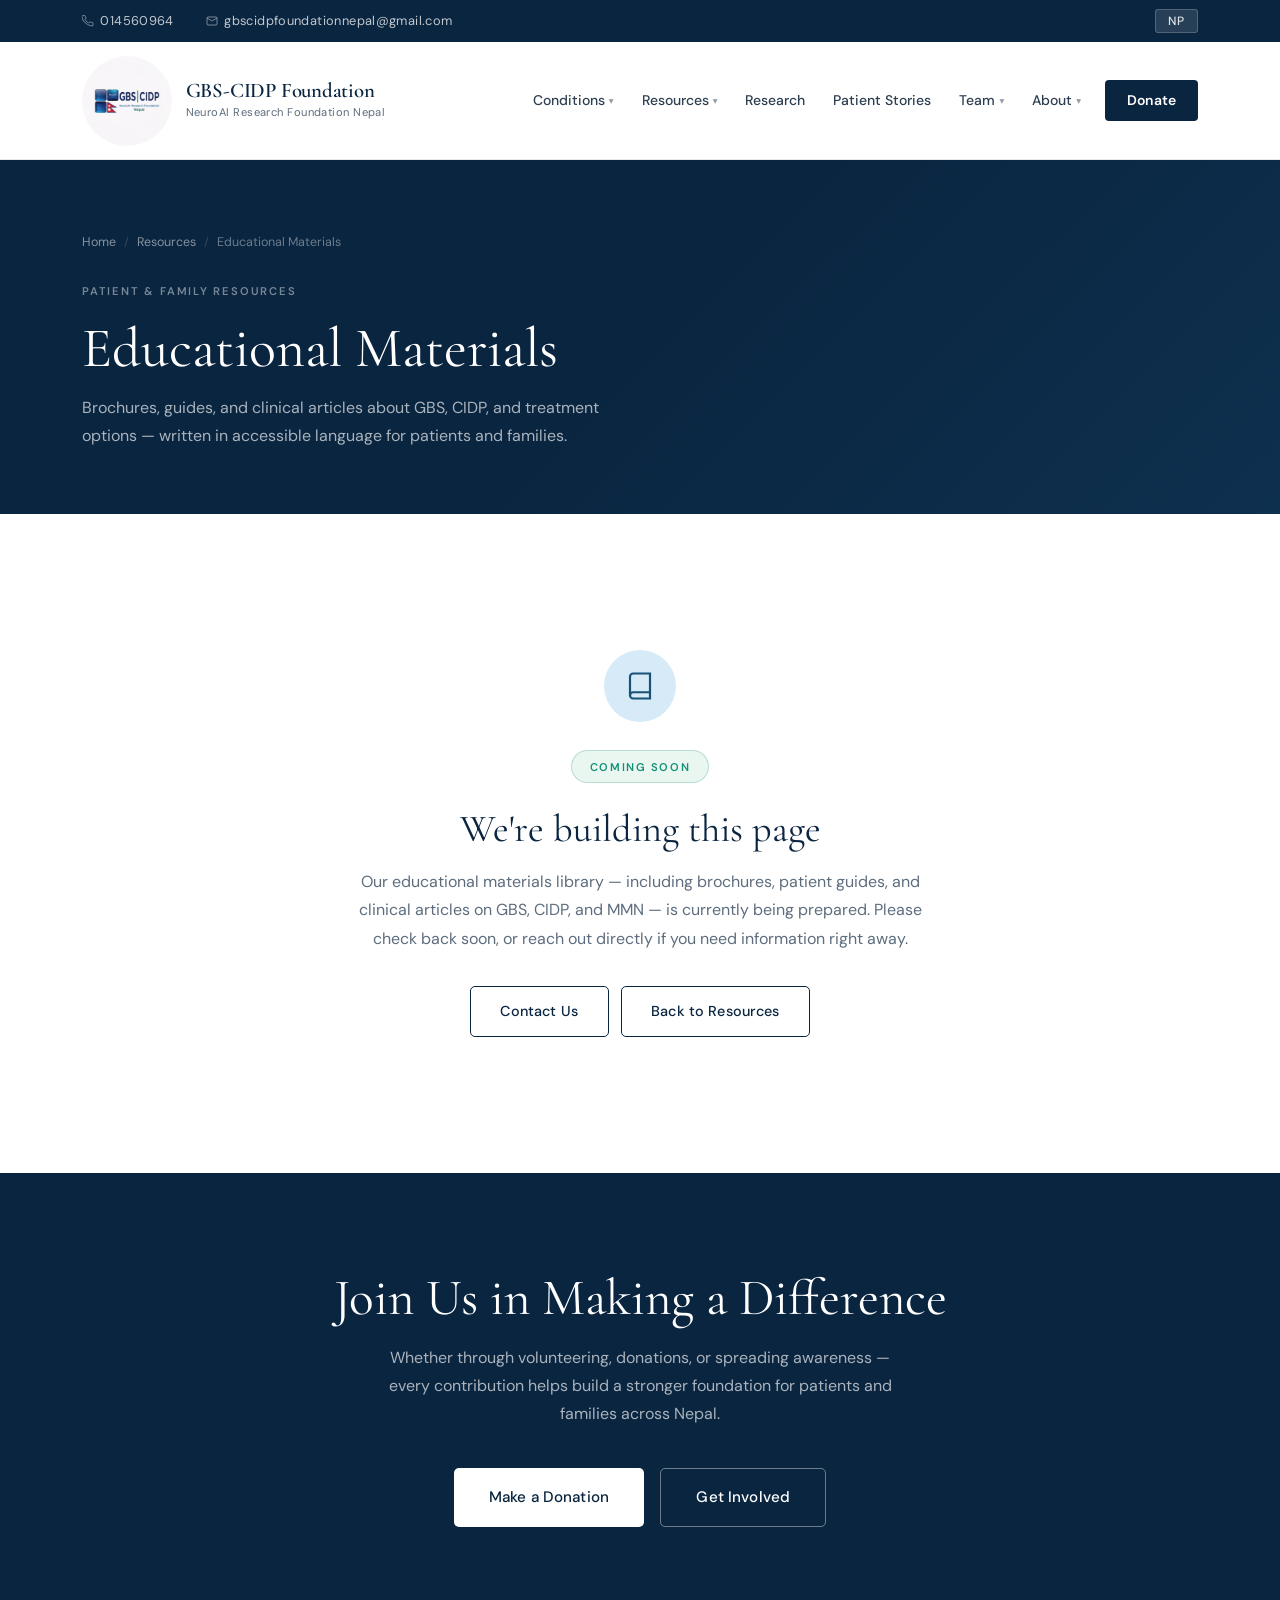
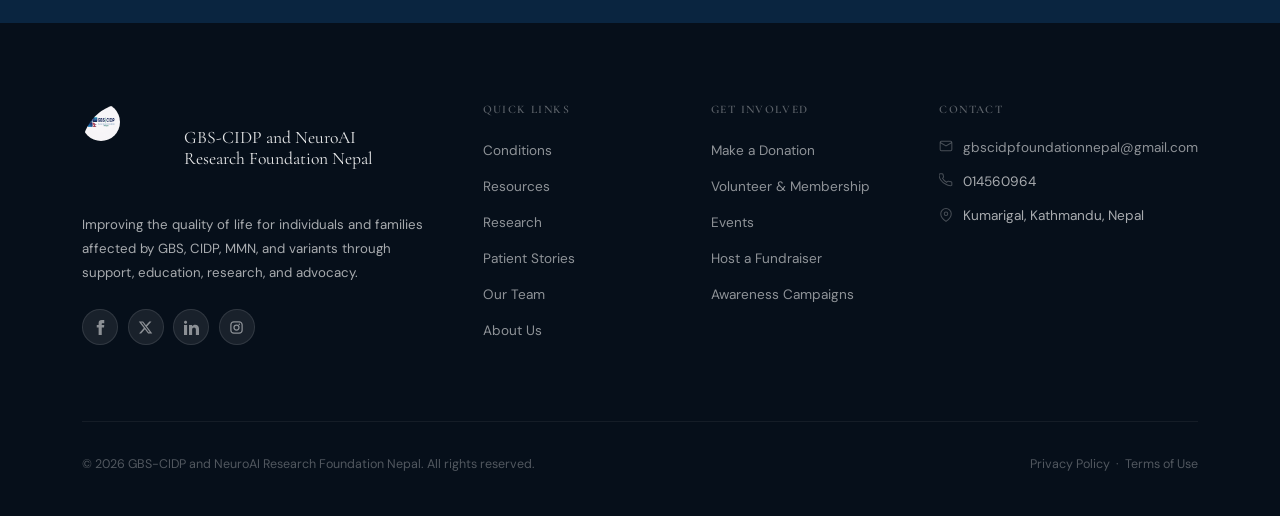
==== comingsoon.html @ 1a29ec4c "Added ICU Toolkit and Coming soon on the Education videos and materials" ====
<!DOCTYPE html>
<html lang="en">
<head>
    <meta charset="UTF-8">
    <meta name="viewport" content="width=device-width, initial-scale=1.0">

    <meta name="description" content="Educational Materials — Coming Soon. GBS-CIDP and NeuroAI Research Foundation Nepal.">
    <title>Educational Materials | GBS-CIDP &amp; NeuroAI Research Foundation Nepal</title>

    <link rel="preconnect" href="https://fonts.googleapis.com">
    <link rel="preconnect" href="https://fonts.gstatic.com" crossorigin>
    <link href="https://fonts.googleapis.com/css2?family=Cormorant+Garamond:ital,wght@0,300;0,400;0,500;0,600;0,700;1,300;1,400&family=DM+Sans:wght@300;400;500;600&display=swap" rel="stylesheet">

    <style>
        /* ============================================
           RESET & VARIABLES
        ============================================ */
        *, *::before, *::after { margin: 0; padding: 0; box-sizing: border-box; }

        :root {
            --blue-deep:    #0A2540;
            --blue-mid:     #1A5276;
            --blue-bright:  #2471A3;
            --blue-pale:    #D6EAF8;
            --teal:         #148F77;
            --warm-white:   #F7F8FA;
            --off-white:    #EEF1F5;
            --text-dark:    #0A2540;
            --text-mid:     #2C3E50;
            --text-light:   #5D6D7E;
            --white:        #FFFFFF;
            --border:       rgba(10,37,64,0.1);

            --font-display: 'Cormorant Garamond', Georgia, serif;
            --font-body:    'DM Sans', system-ui, sans-serif;

            --transition: 0.35s cubic-bezier(0.4,0,0.2,1);
            --shadow-sm:  0 1px 3px rgba(10,37,64,0.08);
            --shadow-md:  0 4px 16px rgba(10,37,64,0.1);
            --shadow-lg:  0 12px 40px rgba(10,37,64,0.15);
        }

        html { scroll-behavior: smooth; font-size: 16px; }

        body {
            font-family: var(--font-body);
            color: var(--text-dark);
            background: var(--white);
            line-height: 1.65;
            overflow-x: hidden;
        }

        h1,h2,h3,h4,h5 {
            font-family: var(--font-display);
            line-height: 1.15;
            color: var(--blue-deep);
        }

        a { color: var(--blue-bright); text-decoration: none; transition: var(--transition); }
        a:hover { color: var(--blue-deep); }
        img { max-width: 100%; height: auto; display: block; }
        p { line-height: 1.75; }

        .container {
            max-width: 1180px;
            margin: 0 auto;
            padding: 0 2rem;
        }

        /* ============================================
           TOP BAR
        ============================================ */
        .top-bar {
            background: var(--blue-deep);
            color: rgba(255,255,255,0.75);
            font-size: 0.8rem;
            letter-spacing: 0.03em;
            padding: 0.55rem 0;
        }
        .top-bar .container {
            display: flex;
            justify-content: space-between;
            align-items: center;
        }
        .top-bar-left { display: flex; gap: 2rem; }
        .top-bar-left span { display: flex; align-items: center; gap: 0.4rem; }
        .top-bar svg { opacity: 0.6; }
        .top-bar a { color: rgba(255,255,255,0.75); }
        .top-bar a:hover { color: var(--white); }
        .lang-btn {
            background: rgba(255,255,255,0.12);
            border: 1px solid rgba(255,255,255,0.2);
            color: rgba(255,255,255,0.85);
            padding: 0.2rem 0.75rem;
            border-radius: 3px;
            font-size: 0.75rem;
            font-weight: 500;
            letter-spacing: 0.08em;
            cursor: pointer;
            font-family: var(--font-body);
            transition: var(--transition);
        }
        .lang-btn:hover { background: rgba(255,255,255,0.2); color: #fff; }

        /* ============================================
           NAVIGATION
        ============================================ */
        .navbar {
            background: var(--white);
            border-bottom: 1px solid var(--border);
            position: sticky;
            top: 0;
            z-index: 1000;
            transition: box-shadow var(--transition);
        }
        .navbar.scrolled { box-shadow: var(--shadow-md); }
        .nav-wrapper {
            display: flex;
            align-items: center;
            justify-content: space-between;
            padding: 0.85rem 0;
        }
        .logo {
            display: flex;
            align-items: center;
            gap: 0.85rem;
            color: var(--blue-deep);
        }
        .logo-mark {
            width: 90px; height: 90px;
            border-radius: 50%;
            overflow: hidden;
            flex-shrink: 0;
        }
        .logo-mark svg { width: 24px; height: 24px; }
        .logo-title {
            font-family: var(--font-display);
            font-size: 1.3rem;
            font-weight: 600;
            letter-spacing: -0.01em;
            line-height: 1.1;
            color: var(--blue-deep);
        }
        .logo-sub {
            font-size: 0.7rem;
            color: var(--text-light);
            letter-spacing: 0.04em;
            font-weight: 400;
        }

        .nav-menu { display: flex; list-style: none; gap: 0.25rem; align-items: center; }
        .nav-menu > li > a {
            color: var(--text-mid);
            font-size: 0.875rem;
            font-weight: 500;
            padding: 0.5rem 0.75rem;
            border-radius: 4px;
            transition: var(--transition);
            display: flex; align-items: center; gap: 0.25rem;
        }
        .nav-menu > li > a:hover,
        .nav-menu > li > a.active { color: var(--blue-deep); background: var(--warm-white); }
        .nav-menu .arrow { font-size: 0.6rem; opacity: 0.5; transition: transform var(--transition); }
        .dropdown { position: relative; }
        .dropdown:hover .arrow { transform: rotate(180deg); }
        .dropdown-menu {
            position: absolute; top: calc(100% + 0.5rem); left: 0;
            background: var(--white);
            border: 1px solid var(--border);
            border-radius: 8px;
            box-shadow: var(--shadow-lg);
            padding: 0.5rem;
            min-width: 210px;
            list-style: none;
            opacity: 0; visibility: hidden;
            transform: translateY(-6px);
            transition: var(--transition);
        }
        .dropdown:hover .dropdown-menu { opacity: 1; visibility: visible; transform: translateY(0); }
        .dropdown-menu a {
            display: block;
            padding: 0.55rem 0.85rem;
            font-size: 0.85rem;
            color: var(--text-mid);
            border-radius: 5px;
            transition: var(--transition);
        }
        .dropdown-menu a:hover { background: var(--warm-white); color: var(--blue-deep); }

        .btn-donate-nav {
            background: var(--blue-deep);
            color: var(--white) !important;
            padding: 0.55rem 1.35rem !important;
            border-radius: 5px;
            font-weight: 600 !important;
            letter-spacing: 0.02em;
            margin-left: 0.5rem;
        }
        .btn-donate-nav:hover { background: var(--blue-mid) !important; transform: none; }

        .mobile-toggle {
            display: none;
            flex-direction: column;
            gap: 5px;
            background: none;
            border: none;
            cursor: pointer;
            padding: 0.4rem;
        }
        .mobile-toggle span {
            width: 22px; height: 2px;
            background: var(--blue-deep);
            border-radius: 2px;
            transition: var(--transition);
        }

        /* ============================================
           PAGE HERO BANNER
        ============================================ */
        .page-hero {
            background: var(--blue-deep);
            padding: 4.5rem 0 4rem;
            position: relative;
            overflow: hidden;
        }
        .page-hero::after {
            content: '';
            position: absolute; inset: 0;
            background: linear-gradient(135deg, transparent 50%, rgba(36,113,163,0.15) 100%);
            pointer-events: none;
        }
        .page-hero-content { position: relative; z-index: 1; }
        .page-hero .section-tag { color: rgba(255,255,255,0.45); }
        .page-hero h1 { color: var(--white); font-size: clamp(2rem,4.5vw,3.5rem); font-weight: 400; }
        .page-hero p  { color: rgba(255,255,255,0.65); max-width: 560px; margin-top: 0.85rem; font-size: 1rem; line-height: 1.75; }
        .breadcrumb {
            display: flex; gap: 0.5rem; align-items: center;
            font-size: 0.78rem; color: rgba(255,255,255,0.4);
            margin-bottom: 1.5rem; list-style: none;
        }
        .breadcrumb a { color: rgba(255,255,255,0.5); }
        .breadcrumb a:hover { color: rgba(255,255,255,0.85); }
        .breadcrumb li + li::before { content: '/'; margin-right: 0.5rem; opacity: 0.4; }

        /* ============================================
           BUTTONS
        ============================================ */
        .btn {
            display: inline-flex;
            align-items: center; gap: 0.4rem;
            padding: 0.8rem 1.85rem;
            border-radius: 5px;
            font-weight: 500;
            font-size: 0.9rem;
            letter-spacing: 0.01em;
            transition: var(--transition);
            border: none; cursor: pointer;
            font-family: var(--font-body);
            white-space: nowrap;
        }
        .btn-primary { background: var(--blue-deep); color: var(--white); }
        .btn-primary:hover { background: var(--blue-mid); color: var(--white); transform: translateY(-1px); box-shadow: 0 6px 20px rgba(10,37,64,0.25); }
        .btn-ghost { background: transparent; color: var(--white); border: 1px solid rgba(255,255,255,0.4); }
        .btn-ghost:hover { background: rgba(255,255,255,0.1); color: var(--white); border-color: rgba(255,255,255,0.7); }
        .btn-outline-dark { background: transparent; color: var(--blue-deep); border: 1.5px solid var(--blue-deep); }
        .btn-outline-dark:hover { background: var(--blue-deep); color: var(--white); }
        .btn-lg { padding: 1rem 2.2rem; font-size: 0.95rem; }

        /* ============================================
           SECTION DEFAULTS
        ============================================ */
        .section { padding: 5.5rem 0; }

        .section-tag {
            display: inline-block;
            font-size: 0.7rem;
            font-weight: 600;
            letter-spacing: 0.16em;
            text-transform: uppercase;
            color: var(--blue-bright);
            margin-bottom: 1rem;
        }
        .section-title {
            font-family: var(--font-display);
            font-size: clamp(2rem, 3.5vw, 3rem);
            font-weight: 400;
            color: var(--blue-deep);
            margin-bottom: 1rem;
        }
        .section-sub {
            font-size: 1rem;
            color: var(--text-light);
            max-width: 580px;
            line-height: 1.75;
        }
        .section-header-center { text-align: center; }
        .section-header-center .section-sub { margin: 0 auto; }

        /* ============================================
           COMING SOON BLOCK
        ============================================ */
        .coming-soon-wrap {
            max-width: 640px;
            margin: 0 auto;
            text-align: center;
            padding: 3rem 2rem;
        }
        .coming-soon-icon {
            width: 72px; height: 72px;
            background: var(--blue-pale);
            border-radius: 50%;
            display: flex; align-items: center; justify-content: center;
            margin: 0 auto 1.75rem;
        }
        .coming-soon-icon svg { width: 30px; height: 30px; color: var(--blue-mid); }
        .coming-soon-badge {
            display: inline-block;
            font-size: 0.7rem;
            font-weight: 600;
            letter-spacing: 0.14em;
            text-transform: uppercase;
            color: var(--teal);
            background: #EAF7F0;
            border: 1px solid rgba(20,143,119,0.25);
            padding: 0.4rem 1.1rem;
            border-radius: 20px;
            margin-bottom: 1.5rem;
        }
        .coming-soon-wrap h2 {
            font-size: clamp(1.8rem, 3vw, 2.4rem);
            font-weight: 400;
            margin-bottom: 1rem;
        }
        .coming-soon-wrap p {
            color: var(--text-light);
            font-size: 1rem;
            line-height: 1.8;
            margin-bottom: 2rem;
        }
        .coming-soon-notify {
            display: flex;
            justify-content: center;
            gap: 0.75rem;
            flex-wrap: wrap;
        }

        /* ============================================
           CTA SECTION
        ============================================ */
        .cta-section { background: var(--blue-deep); padding: 6rem 0; text-align: center; }
        .cta-section h2 { font-family: var(--font-display); font-size: clamp(2rem,4vw,3.2rem); font-weight: 400; color: var(--white); margin-bottom: 1rem; }
        .cta-section p  { font-size: 1rem; color: rgba(255,255,255,0.65); max-width: 540px; margin: 0 auto 2.5rem; line-height: 1.75; }
        .cta-buttons { display: flex; gap: 1rem; justify-content: center; flex-wrap: wrap; }

        /* ============================================
           FOOTER
        ============================================ */
        .footer { background: #060F1A; color: rgba(255,255,255,0.65); padding: 5rem 0 2.5rem; }
        .footer-grid { display: grid; grid-template-columns: 2fr 1fr 1fr 1.5fr; gap: 3.5rem; margin-bottom: 3.5rem; }
        .footer-brand { margin-bottom: 1.25rem; }
        .footer-logo-wrap { display: flex; align-items: center; gap: 0.75rem; margin-bottom: 1.25rem; }
        .footer-logo-mark { width: 38px; height: 38px; background: rgba(255,255,255,0.1); border-radius: 50%; display: flex; align-items: center; justify-content: center; }
        .footer-logo-mark svg { width: 20px; height: 20px; }
        .footer-logo-name { font-family: var(--font-display); font-size: 1.1rem; color: rgba(255,255,255,0.9); line-height: 1.2; }
        .footer-brand p { font-size: 0.83rem; line-height: 1.8; }
        .social-links { display: flex; gap: 0.6rem; margin-top: 1.5rem; }
        .social-links a { width: 36px; height: 36px; background: rgba(255,255,255,0.08); border: 1px solid rgba(255,255,255,0.1); border-radius: 50%; display: flex; align-items: center; justify-content: center; transition: var(--transition); color: rgba(255,255,255,0.5); }
        .social-links a:hover { background: rgba(255,255,255,0.15); color: rgba(255,255,255,0.9); }
        .social-links svg { width: 15px; height: 15px; fill: currentColor; }
        .footer-col h4 { font-size: 0.72rem; font-weight: 600; letter-spacing: 0.12em; text-transform: uppercase; color: rgba(255,255,255,0.35); margin-bottom: 1.25rem; }
        .footer-col ul { list-style: none; display: flex; flex-direction: column; gap: 0.6rem; }
        .footer-col ul a { font-size: 0.85rem; color: rgba(255,255,255,0.55); transition: var(--transition); }
        .footer-col ul a:hover { color: rgba(255,255,255,0.9); }
        .contact-item { display: flex; align-items: flex-start; gap: 0.6rem; font-size: 0.85rem; margin-bottom: 0.75rem; }
        .contact-item svg { width: 14px; height: 14px; opacity: 0.4; flex-shrink: 0; margin-top: 0.15rem; }
        .contact-item a { color: rgba(255,255,255,0.55); }
        .contact-item a:hover { color: rgba(255,255,255,0.9); }
        .footer-bottom { border-top: 1px solid rgba(255,255,255,0.06); padding-top: 2rem; display: flex; justify-content: space-between; align-items: center; flex-wrap: wrap; gap: 0.75rem; }
        .footer-bottom p { font-size: 0.78rem; color: rgba(255,255,255,0.3); }
        .footer-bottom a { color: rgba(255,255,255,0.3); }
        .footer-bottom a:hover { color: rgba(255,255,255,0.7); }

        /* ============================================
           RESPONSIVE
        ============================================ */
        @media (max-width: 992px) {
            .nav-menu { display: none; }
            .nav-menu.open {
                display: flex; flex-direction: column;
                position: absolute; top: 100%; left: 0; right: 0;
                background: var(--white);
                border-top: 1px solid var(--border);
                padding: 1rem;
                box-shadow: var(--shadow-lg);
                gap: 0.25rem;
                z-index: 999;
            }
            .nav-menu.open .dropdown-menu { position: static; opacity: 1; visibility: visible; transform: none; box-shadow: none; border: none; padding: 0 0 0 1rem; background: transparent; }
            .mobile-toggle { display: flex; }
            .navbar { position: relative; }
            .nav-wrapper { position: relative; }
            .footer-grid { grid-template-columns: repeat(2, 1fr); gap: 2rem; }
        }

        @media (max-width: 640px) {
            .container { padding: 0 1.25rem; }
            .section { padding: 3.5rem 0; }
            .footer-grid { grid-template-columns: 1fr; }
            .footer-bottom { flex-direction: column; text-align: center; }
            .page-hero { padding: 3rem 0 2.5rem; }
            .coming-soon-wrap { padding: 2rem 1rem; }
        }
    </style>
</head>
<body>

    <!-- Top Bar -->
    <div class="top-bar">
        <div class="container">
            <div class="top-bar-left">
                <span>
                    <svg width="12" height="12" viewBox="0 0 24 24" fill="none" stroke="currentColor" stroke-width="2"><path d="M22 16.92v3a2 2 0 01-2.18 2 19.79 19.79 0 01-8.63-3.07A19.5 19.5 0 013.07 12a19.79 19.79 0 01-3.07-8.67A2 2 0 012 1.18h3a2 2 0 012 1.72c.127.96.361 1.903.7 2.81a2 2 0 01-.45 2.11L6.09 9a16 16 0 006.91 6.91l1.27-1.27a2 2 0 012.11-.45c.907.339 1.85.573 2.81.7A2 2 0 0122 16.92z"/></svg>
                    014560964
                </span>
                <span>
                    <svg width="12" height="12" viewBox="0 0 24 24" fill="none" stroke="currentColor" stroke-width="2"><path d="M4 4h16c1.1 0 2 .9 2 2v12c0 1.1-.9 2-2 2H4c-1.1 0-2-.9-2-2V6c0-1.1.9-2 2-2z"/><polyline points="22,6 12,12 2,6"/></svg>
                    gbscidpfoundationnepal@gmail.com
                </span>
            </div>
            <button class="lang-btn">NP</button>
        </div>
    </div>

    <!-- Navigation -->
    <nav class="navbar" id="navbar">
        <div class="container">
            <div class="nav-wrapper">
                <a href="index.html" class="logo">
                    <div class="logo-mark">
                        <img src="gbs.png" alt="GBS-CIDP Foundation Logo"
                             style="width:90px; height:90px; border-radius:50%; object-fit:cover; display:block;">
                    </div>
                    <div>
                        <div class="logo-title">GBS-CIDP Foundation</div>
                        <div class="logo-sub">NeuroAI Research Foundation Nepal</div>
                    </div>
                </a>

                <button class="mobile-toggle" id="mobileToggle" aria-label="Menu">
                    <span></span><span></span><span></span>
                </button>

                <ul class="nav-menu" id="navMenu">
                    <li class="dropdown">
                        <a href="index.html#conditions">Conditions <span class="arrow">▾</span></a>
                        <ul class="dropdown-menu">
                            <li><a href="index.html#conditions" data-tab="gbs">Guillain-Barré Syndrome (GBS)</a></li>
                            <li><a href="index.html#conditions" data-tab="cidp">CIDP</a></li>
                            <li><a href="index.html#conditions" data-tab="mmn">MMN</a></li>
                            <li><a href="index.html#conditions">Medical Glossary</a></li>
                        </ul>
                    </li>
                    <li class="dropdown">
                        <a href="index.html#resources">Resources <span class="arrow">▾</span></a>
                        <ul class="dropdown-menu">
                            <li><a href="educational-materials.html">Publications</a></li>
                            <li><a href="index.html#educational-videos">Educational Videos</a></li>
                            <li><a href="index.html#find-specialist">Find a Specialist</a></li>
                            <li><a href="icu-toolkit.html">ICU Toolkit</a></li>
                            <li><a href="index.html#benefits">Benefits &amp; Services</a></li>
                            <li><a href="index.html#hcp">For Healthcare Professionals</a></li>
                        </ul>
                    </li>
                    <li><a href="index.html#research">Research</a></li>
                    <li><a href="index.html#patient-stories">Patient Stories</a></li>
                    <li class="dropdown">
                        <a href="team.html">Team <span class="arrow">▾</span></a>
                        <ul class="dropdown-menu">
                            <li><a href="team.html#board">Board of Directors</a></li>
                            <li><a href="team.html#management">Management Team</a></li>
                            <li><a href="team.html#medical">Medical Board</a></li>
                            <li><a href="team.html#advisors">Advisors</a></li>
                        </ul>
                    </li>
                    <li class="dropdown">
                        <a href="index.html#about">About <span class="arrow">▾</span></a>
                        <ul class="dropdown-menu">
                            <li><a href="index.html#about">Our Story</a></li>
                            <li><a href="index.html#about">Our Mission</a></li>
                            <li><a href="index.html#research">Research</a></li>
                            <li><a href="index.html#patient-stories">Patient Stories</a></li>
                        </ul>
                    </li>
                    <li><a href="https://docs.google.com/forms/d/1n8eYdUvExKU20zgdUrQXqv4rXbWNGEQRfSBQEt6K35Q" class="btn-donate-nav">Donate</a></li>
                </ul>
            </div>
        </div>
    </nav>

    <!-- PAGE HERO -->
    <div class="page-hero">
        <div class="container">
            <div class="page-hero-content">
                <ul class="breadcrumb">
                    <li><a href="index.html">Home</a></li>
                    <li><a href="index.html#resources">Resources</a></li>
                    <li>Educational Materials</li>
                </ul>
                <span class="section-tag">Patient &amp; Family Resources</span>
                <h1>Educational Materials</h1>
                <p>Brochures, guides, and clinical articles about GBS, CIDP, and treatment options — written in accessible language for patients and families.</p>
            </div>
        </div>
    </div>

    <!-- PAGE CONTENT -->
    <section class="section">
        <div class="container">
            <div class="coming-soon-wrap">
                <div class="coming-soon-icon">
                    <svg viewBox="0 0 24 24" fill="none" stroke="currentColor" stroke-width="1.75"><path d="M4 19.5A2.5 2.5 0 016.5 17H20"/><path d="M6.5 2H20v20H6.5A2.5 2.5 0 014 19.5v-15A2.5 2.5 0 016.5 2z"/></svg>
                </div>
                <span class="coming-soon-badge">Coming Soon</span>
                <h2>We're building this page</h2>
                <p>Our educational materials library — including brochures, patient guides, and clinical articles on GBS, CIDP, and MMN — is currently being prepared. Please check back soon, or reach out directly if you need information right away.</p>
                <div class="coming-soon-notify">
                    <a href="mailto:gbscidpfoundationnepal@gmail.com?subject=Educational Materials Inquiry" class="btn btn-outline-dark">Contact Us</a>
                    <a href="index.html#resources" class="btn btn-outline-dark">Back to Resources</a>
                </div>
            </div>
        </div>
    </section>

    <!-- CTA -->
    <section class="cta-section">
        <div class="container">
            <h2>Join Us in Making a Difference</h2>
            <p>Whether through volunteering, donations, or spreading awareness — every contribution helps build a stronger foundation for patients and families across Nepal.</p>
            <div class="cta-buttons">
                <a href="https://docs.google.com/forms/d/1n8eYdUvExKU20zgdUrQXqv4rXbWNGEQRfSBQEt6K35Q" class="btn btn-primary btn-lg" style="background:white;color:var(--blue-deep);">Make a Donation</a>
                <a href="index.html#about" class="btn btn-ghost btn-lg">Get Involved</a>
            </div>
        </div>
    </section>

    <!-- Footer -->
    <footer class="footer">
        <div class="container">
            <div class="footer-grid">
                <div class="footer-brand">
                    <div class="footer-logo-wrap">
                        <div class="logo-mark">
                            <img src="gbs.png" alt="GBS-CIDP Foundation Logo"
                                 style="width:38px; height:38px; border-radius:50%; object-fit:cover; display:block;">
                        </div>
                        <div class="footer-logo-name">GBS-CIDP and NeuroAI<br>Research Foundation Nepal</div>
                    </div>
                    <p>Improving the quality of life for individuals and families affected by GBS, CIDP, MMN, and variants through support, education, research, and advocacy.</p>
                    <div class="social-links">
                        <a href="https://www.facebook.com/profile.php?id=61584876545928" aria-label="Facebook"><svg viewBox="0 0 24 24" fill="currentColor"><path d="M9 8h-3v4h3v12h5v-12h3.642l.358-4h-4v-1.667c0-.955.192-1.333 1.115-1.333h2.885v-5h-3.808c-3.596 0-5.192 1.583-5.192 4.615v3.385z"/></svg></a>
                        <a href="#" aria-label="Twitter / X"><svg viewBox="0 0 24 24" fill="currentColor"><path d="M18.244 2.25h3.308l-7.227 8.26 8.502 11.24H16.17l-5.214-6.817L4.99 21.75H1.68l7.73-8.835L1.254 2.25H8.08l4.713 6.231zm-1.161 17.52h1.833L7.084 4.126H5.117z"/></svg></a>
                        <a href="https://www.linkedin.com/company/gbs-cidp-research-foundation-nepal" aria-label="LinkedIn"><svg viewBox="0 0 24 24" fill="currentColor"><path d="M4.98 3.5c0 1.381-1.11 2.5-2.48 2.5s-2.48-1.119-2.48-2.5c0-1.38 1.11-2.5 2.48-2.5s2.48 1.12 2.48 2.5zm.02 4.5h-5v16h5v-16zm7.982 0h-4.968v16h4.969v-8.399c0-4.67 6.029-5.052 6.029 0v8.399h4.988v-10.131c0-7.88-8.922-7.593-11.018-3.714v-2.155z"/></svg></a>
                        <a href="https://www.instagram.com/gbscidp_nepal/" aria-label="Instagram"><svg viewBox="0 0 24 24" fill="currentColor"><path d="M7.75 2C4.574 2 2 4.574 2 7.75v8.5C2 19.426 4.574 22 7.75 22h8.5C19.426 22 22 19.426 22 16.25v-8.5C22 4.574 19.426 2 16.25 2h-8.5zm0 2h8.5A3.75 3.75 0 0 1 20 7.75v8.5A3.75 3.75 0 0 1 16.25 20h-8.5A3.75 3.75 0 0 1 4 16.25v-8.5A3.75 3.75 0 0 1 7.75 4zm8.75 1.5a1.25 1.25 0 1 0 0 2.5 1.25 1.25 0 0 0 0-2.5zM12 7a5 5 0 1 0 0 10 5 5 0 0 0 0-10zm0 2a3 3 0 1 1 0 6 3 3 0 0 1 0-6z"/></svg></a>
                    </div>
                </div>
                <div class="footer-col">
                    <h4>Quick Links</h4>
                    <ul>
                        <li><a href="index.html#conditions">Conditions</a></li>
                        <li><a href="index.html#resources">Resources</a></li>
                        <li><a href="index.html#research">Research</a></li>
                        <li><a href="index.html#patient-stories">Patient Stories</a></li>
                        <li><a href="team.html">Our Team</a></li>
                        <li><a href="index.html#about">About Us</a></li>
                    </ul>
                </div>
                <div class="footer-col">
                    <h4>Get Involved</h4>
                    <ul>
                        <li><a href="https://docs.google.com/forms/d/1n8eYdUvExKU20zgdUrQXqv4rXbWNGEQRfSBQEt6K35Q">Make a Donation</a></li>
                        <li><a href="https://docs.google.com/forms/d/1n8eYdUvExKU20zgdUrQXqv4rXbWNGEQRfSBQEt6K35Q">Volunteer &amp; Membership</a></li>
                        <li><a href="https://docs.google.com/forms/d/1n8eYdUvExKU20zgdUrQXqv4rXbWNGEQRfSBQEt6K35Q">Events</a></li>
                        <li><a href="https://docs.google.com/forms/d/1n8eYdUvExKU20zgdUrQXqv4rXbWNGEQRfSBQEt6K35Q">Host a Fundraiser</a></li>
                        <li><a href="https://docs.google.com/forms/d/1n8eYdUvExKU20zgdUrQXqv4rXbWNGEQRfSBQEt6K35Q">Awareness Campaigns</a></li>
                    </ul>
                </div>
                <div class="footer-col">
                    <h4>Contact</h4>
                    <div class="contact-item">
                        <svg viewBox="0 0 24 24" fill="none" stroke="currentColor" stroke-width="1.75"><path d="M4 4h16c1.1 0 2 .9 2 2v12c0 1.1-.9 2-2 2H4c-1.1 0-2-.9-2-2V6c0-1.1.9-2 2-2z"/><polyline points="22,6 12,12 2,6"/></svg>
                        <a href="mailto:gbscidpfoundationnepal@gmail.com">gbscidpfoundationnepal@gmail.com</a>
                    </div>
                    <div class="contact-item">
                        <svg viewBox="0 0 24 24" fill="none" stroke="currentColor" stroke-width="1.75"><path d="M22 16.92v3a2 2 0 01-2.18 2 19.79 19.79 0 01-8.63-3.07A19.5 19.5 0 013.07 12a19.79 19.79 0 01-3.07-8.67A2 2 0 012 1.18h3a2 2 0 012 1.72c.127.96.361 1.903.7 2.81a2 2 0 01-.45 2.11L6.09 9a16 16 0 006.91 6.91l1.27-1.27a2 2 0 012.11-.45c.907.339 1.85.573 2.81.7A2 2 0 0122 16.92z"/></svg>
                        <span>014560964</span>
                    </div>
                    <div class="contact-item">
                        <svg viewBox="0 0 24 24" fill="none" stroke="currentColor" stroke-width="1.75"><path d="M21 10c0 7-9 13-9 13s-9-6-9-13a9 9 0 0118 0z"/><circle cx="12" cy="10" r="3"/></svg>
                        <span>Kumarigal, Kathmandu, Nepal</span>
                    </div>
                </div>
            </div>
            <div class="footer-bottom">
                <p>&copy; 2026 GBS-CIDP and NeuroAI Research Foundation Nepal. All rights reserved.</p>
                <p><a href="#privacy">Privacy Policy</a> &nbsp;&middot;&nbsp; <a href="#terms">Terms of Use</a></p>
            </div>
        </div>
    </footer>

    <script>
        // Navbar scroll shadow
        const navbar = document.getElementById('navbar');
        window.addEventListener('scroll', () => {
            navbar.classList.toggle('scrolled', window.scrollY > 20);
        });

        // Mobile menu toggle
        document.getElementById('mobileToggle').addEventListener('click', () => {
            document.getElementById('navMenu').classList.toggle('open');
        });

        // Close mobile menu on any link click
        document.querySelectorAll('.nav-menu a').forEach(l => {
            l.addEventListener('click', () => document.getElementById('navMenu').classList.remove('open'));
        });

        // Active nav link highlight
        (function () {
            const page = location.pathname.split('/').pop() || 'index.html';
            document.querySelectorAll('.nav-menu > li > a').forEach(a => {
                const href = a.getAttribute('href').split('#')[0];
                if (href === page) a.classList.add('active');
            });
        })();
    </script>

</body>
</html>
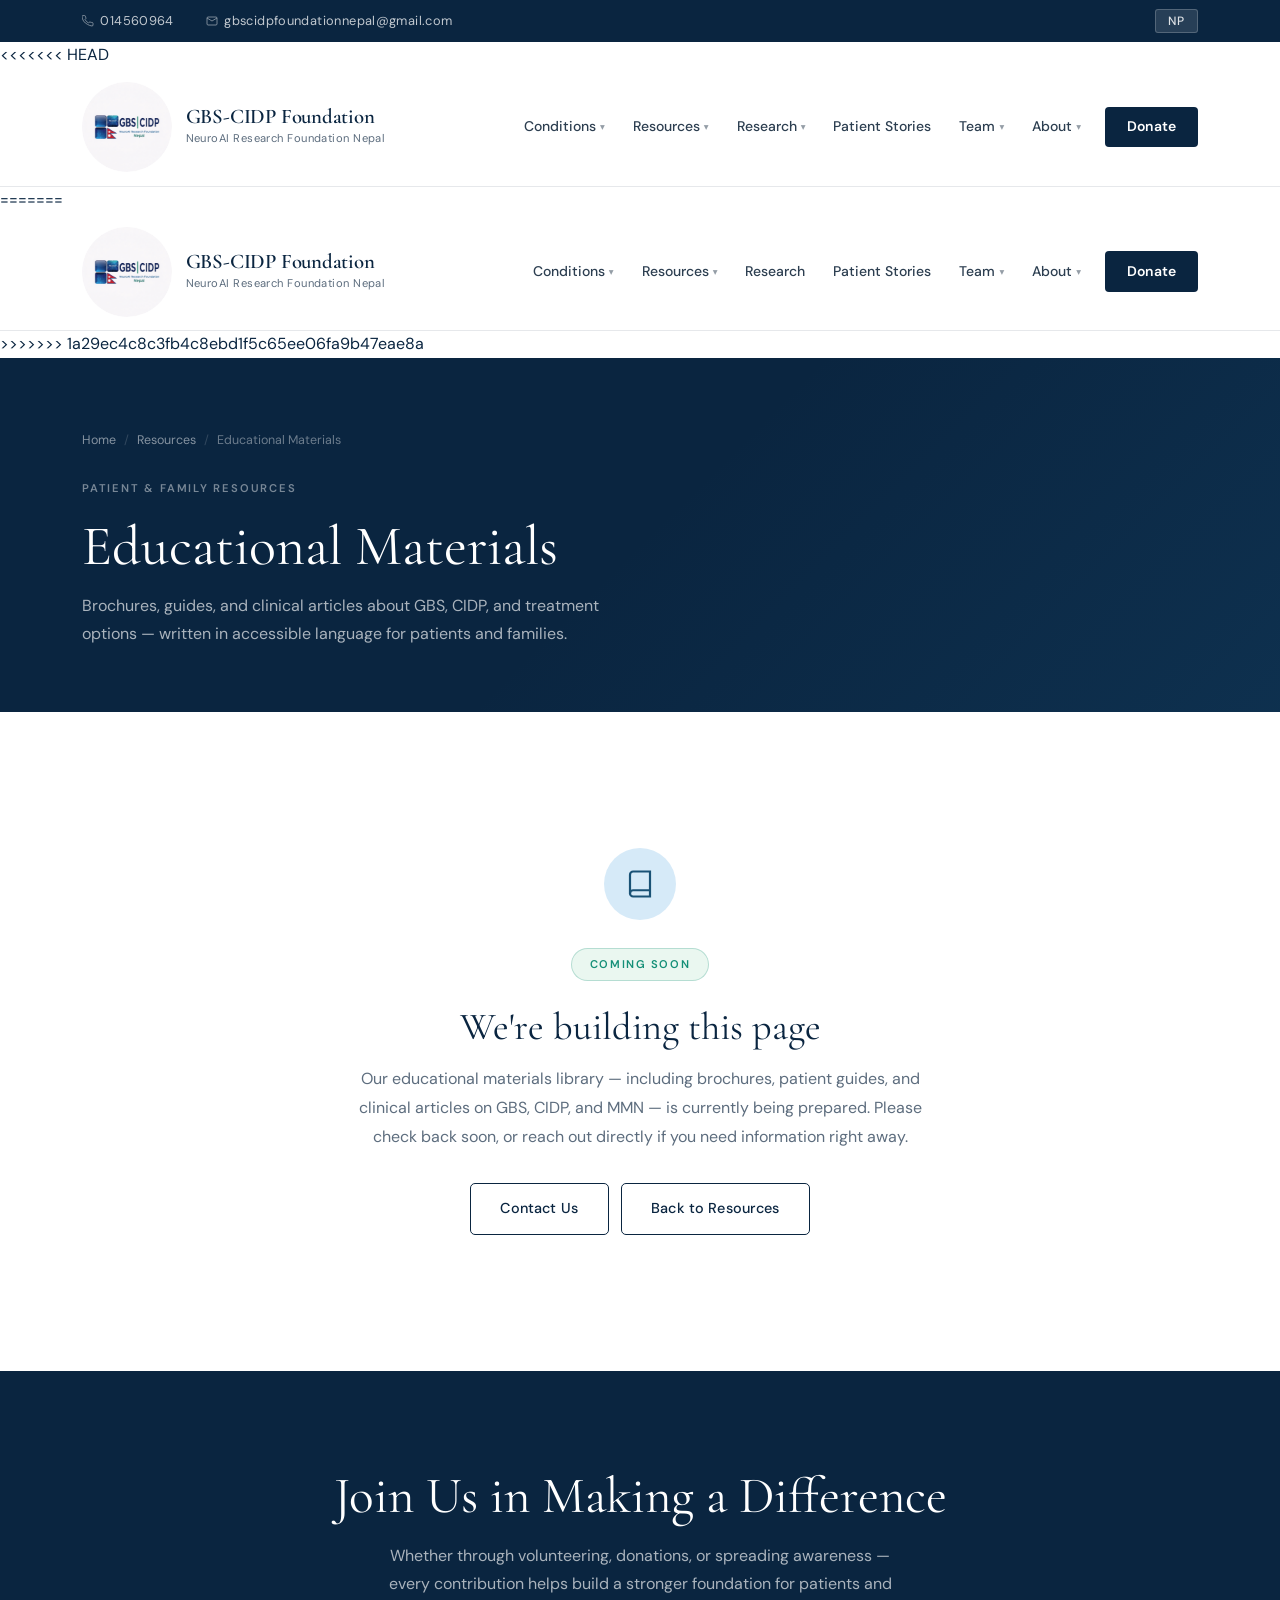
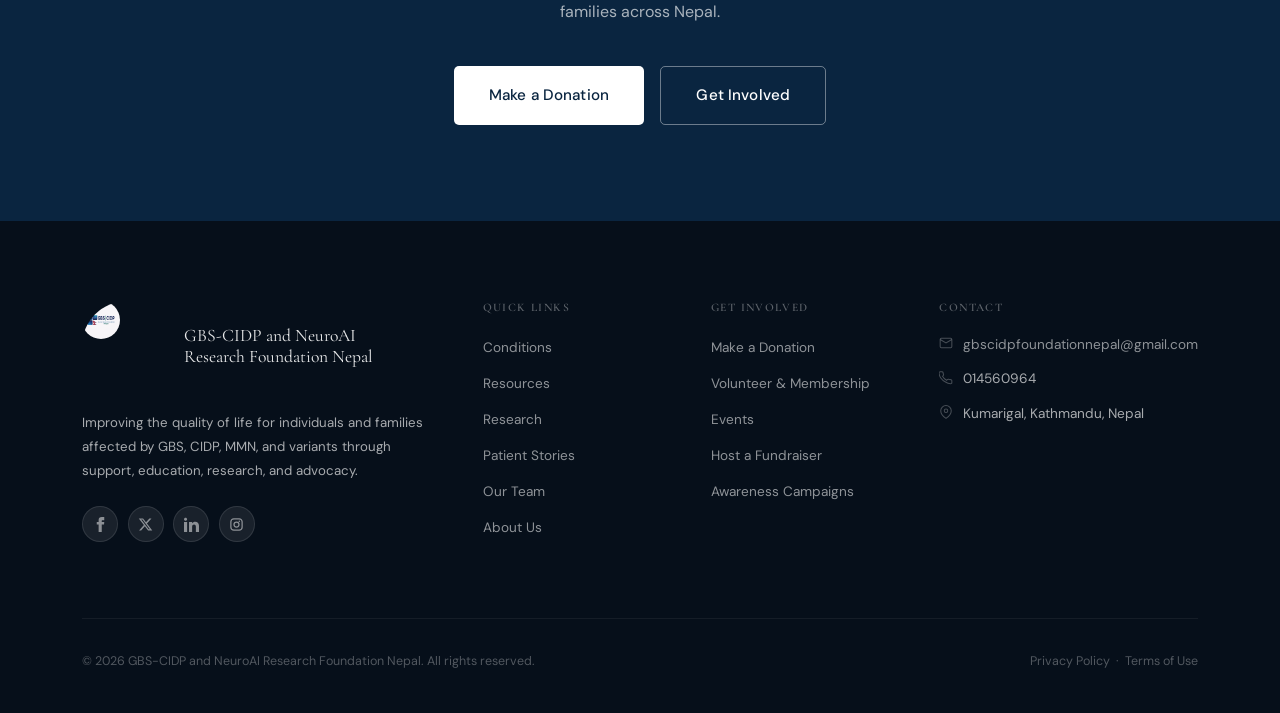
==== commit 94ca239b: "resources added" ====
--- a/comingsoon.html
+++ b/comingsoon.html
@@ -431,6 +431,276 @@
         </div>
     </div>
 
+<<<<<<< HEAD
+   <!-- Navigation -->
+<nav class="navbar" id="navbar">
+    <div class="container">
+        <div class="nav-wrapper">
+
+            <a href="index.html#home" class="logo">
+                <div class="logo-mark">
+                    <img src="gbs.png"
+                         alt="GBS-CIDP Foundation Logo"
+                         style="width:90px; height:90px; border-radius:50%; object-fit:cover; display:block;">
+                </div>
+
+                <div>
+                    <div class="logo-title">GBS-CIDP Foundation</div>
+                    <div class="logo-sub">NeuroAI Research Foundation Nepal</div>
+                </div>
+            </a>
+
+            <button class="mobile-toggle" id="mobileToggle" aria-label="Menu">
+                <span></span>
+                <span></span>
+                <span></span>
+            </button>
+
+            <ul class="nav-menu" id="navMenu">
+
+                <!-- CONDITIONS -->
+                <li class="dropdown">
+                    <a href="index.html#conditions">
+                        Conditions <span class="arrow">▾</span>
+                    </a>
+
+                    <ul class="dropdown-menu">
+                        <li>
+                            <a href="index.html#conditions" data-tab="gbs">
+                                Guillain-Barré Syndrome (GBS)
+                            </a>
+                        </li>
+
+                        <li>
+                            <a href="index.html#conditions" data-tab="cidp">
+                                CIDP
+                            </a>
+                        </li>
+
+                        <li>
+                            <a href="index.html#conditions" data-tab="mmn">
+                                MMN
+                            </a>
+                        </li>
+
+                        <li>
+                            <a href="index.html#conditions">
+                                Medical Glossary
+                            </a>
+                        </li>
+                    </ul>
+                </li>
+
+
+                <!-- RESOURCES -->
+                <li class="dropdown">
+                    <a href="index.html#resources">
+                        Resources <span class="arrow">▾</span>
+                    </a>
+
+                    <ul class="dropdown-menu">
+                        <li>
+                            <a href="index.html#publications">
+                                Publications
+                            </a>
+                        </li>
+
+                        <li>
+                            <a href="index.html#educational-videos">
+                                Educational Videos
+                            </a>
+                        </li>
+
+                        <li>
+                            <a href="index.html#find-specialist">
+                                Find a Specialist
+                            </a>
+                        </li>
+
+                        <li>
+                            <a href="index.html#icu-toolkit">
+                                ICU Toolkit
+                            </a>
+                        </li>
+
+                        <li>
+                            <a href="index.html#benefits">
+                                Benefits & Services
+                            </a>
+                        </li>
+
+                        <li>
+                            <a href="index.html#hcp">
+                                Gallery
+                            </a>
+                        </li>
+                    </ul>
+                </li>
+
+
+                <!-- RESEARCH -->
+                <li class="dropdown">
+                    <a href="index.html#research">
+                        Research <span class="arrow">▾</span>
+                    </a>
+
+                    <ul class="dropdown-menu">
+
+                        <span class="menu-section-label">
+                            Research Areas
+                        </span>
+
+                        <li>
+                            <a href="index.html#research-areas">
+                                Clinical Research
+                            </a>
+                        </li>
+
+                        <li>
+                            <a href="index.html#research-areas">
+                                Water &amp; Environmental Research
+                            </a>
+                        </li>
+
+                        <li>
+                            <a href="index.html#research-areas">
+                                AI in Health
+                            </a>
+                        </li>
+
+                        <li>
+                            <a href="index.html#research-areas">
+                                Treatment Optimization
+                            </a>
+                        </li>
+
+                        <div class="menu-divider"></div>
+
+                        <span class="menu-section-label">
+                            Projects
+                        </span>
+
+                        <li>
+                            <a href="index.html#ongoing-projects">
+                                Ongoing Projects
+                            </a>
+                        </li>
+
+                        <li>
+                            <a href="index.html#completed-research">
+                                Completed Research
+                            </a>
+                        </li>
+
+                        <div class="menu-divider"></div>
+
+                        <li>
+                            <a href="index.html#research-collaborations">
+                                Collaborations
+                            </a>
+                        </li>
+
+                    </ul>
+                </li>
+
+
+                <!-- PATIENT STORIES -->
+                <li>
+                    <a href="index.html#patient-stories">
+                        Patient Stories
+                    </a>
+                </li>
+
+
+                <!-- TEAM -->
+                <li class="dropdown">
+                    <a href="team.html">
+                        Team <span class="arrow">▾</span>
+                    </a>
+
+                    <ul class="dropdown-menu">
+                        <li>
+                            <a href="team.html#board">
+                                Board of Directors
+                            </a>
+                        </li>
+
+                        <li>
+                            <a href="team.html#management">
+                                Management Team
+                            </a>
+                        </li>
+
+                        <li>
+                            <a href="team.html#medical">
+                                Medical Board
+                            </a>
+                        </li>
+
+                        <li>
+                            <a href="team.html#advisors">
+                                Advisors
+                            </a>
+                        </li>
+                    </ul>
+                </li>
+
+
+                <!-- ABOUT -->
+                <li class="dropdown">
+                    <a href="index.html#about">
+                        About <span class="arrow">▾</span>
+                    </a>
+
+                    <ul class="dropdown-menu">
+
+                        <li>
+                            <a href="index.html#about">
+                                Our Story
+                            </a>
+                        </li>
+
+                        <li>
+                            <a href="index.html#about">
+                                Our Mission
+                            </a>
+                        </li>
+
+                        <li>
+                            <a href="index.html#research">
+                                Research
+                            </a>
+                        </li>
+
+                        <li>
+                            <a href="index.html#patient-stories">
+                                Patient Stories
+                            </a>
+                        </li>
+
+                        <li>
+                            <a href="photo.html">
+                                Gallery
+                            </a>
+                        </li>
+
+                    </ul>
+                </li>
+
+
+                <!-- DONATE -->
+                <li>
+                    <a href="https://docs.google.com/forms/d/1n8eYdUvExKU20zgdUrQXv4rXbWNGEQRfSBQEt6K35Q"
+                       class="btn-donate-nav">
+                        Donate
+                    </a>
+                </li>
+
+            </ul>
+        </div>
+    </div>
+</nav>
+=======
     <!-- Navigation -->
     <nav class="navbar" id="navbar">
         <div class="container">
@@ -496,6 +766,7 @@
             </div>
         </div>
     </nav>
+>>>>>>> 1a29ec4c8c3fb4c8ebd1f5c65ee06fa9b47eae8a
 
     <!-- PAGE HERO -->
     <div class="page-hero">
